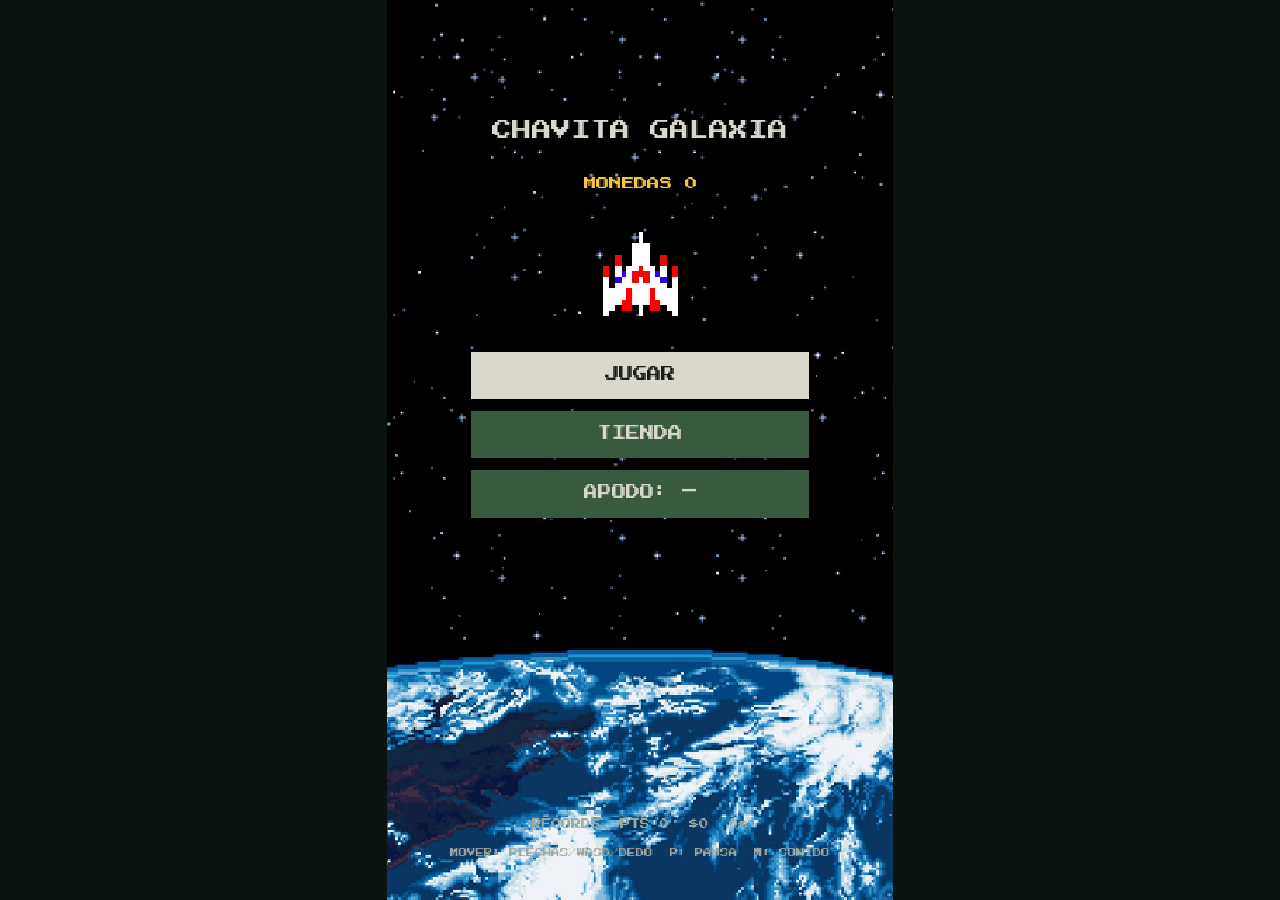
==== juegos/galaxia/index.html @ acf90b30 "juego002" ====
<!DOCTYPE html><html lang="es"><head><meta charset="utf-8">
<meta name="viewport" content="width=device-width,initial-scale=1,viewport-fit=cover,user-scalable=no">
<title>Chavita Galaxia</title>
<link href="https://fonts.googleapis.com/css2?family=Press+Start+2P&display=swap" rel="stylesheet">
<style>html,body{margin:0;height:100%;background:#0b130e;overflow:hidden}body{display:grid;place-items:center}canvas{display:block;image-rendering:pixelated;touch-action:none;background:#000}</style></head>
<body><canvas id="c" width="360" height="640"></canvas><script src="game.js"></script></body></html>
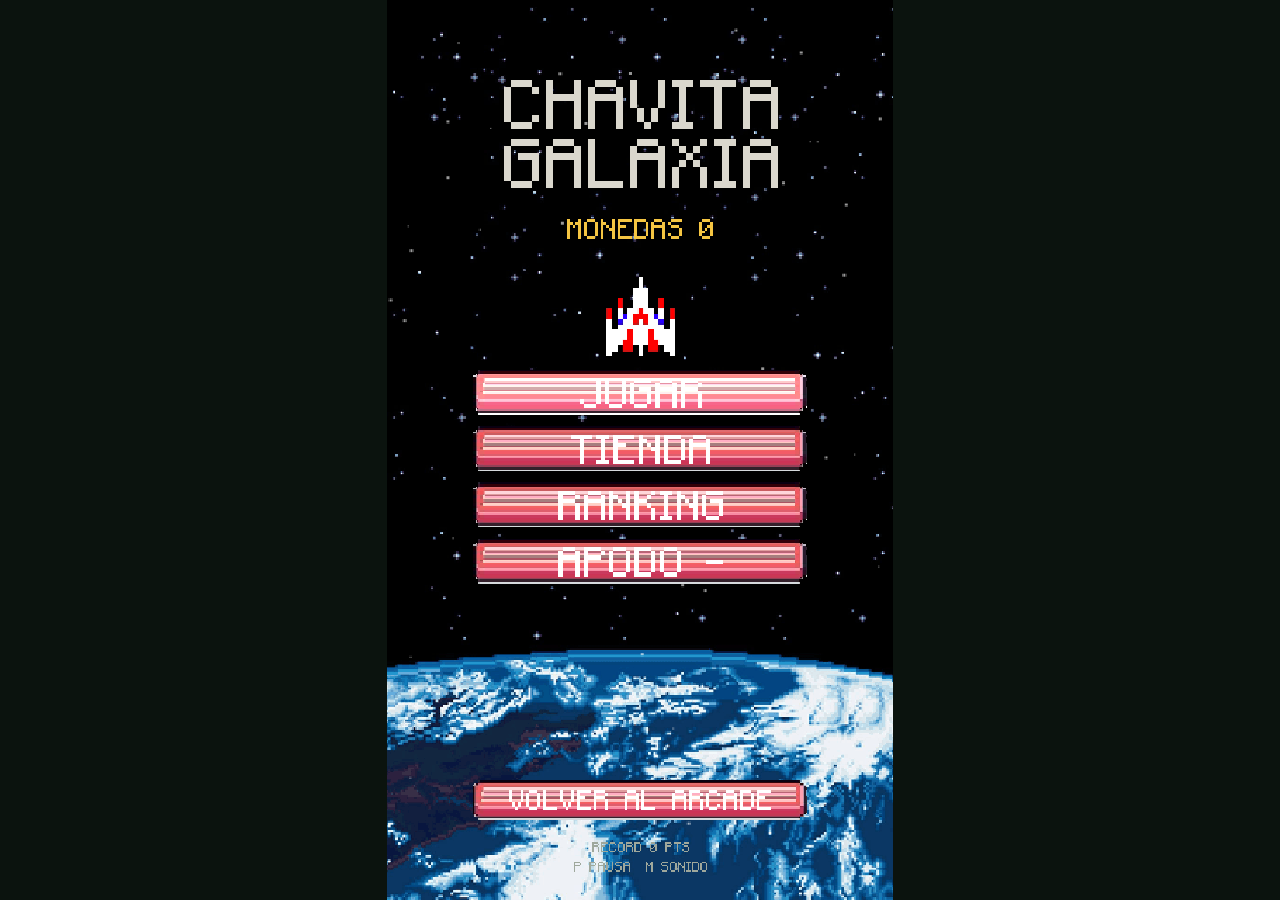
==== commit 02617dad: "Juego003" ====
--- a/juegos/galaxia/index.html
+++ b/juegos/galaxia/index.html
@@ -1,6 +1,5 @@
 <!DOCTYPE html><html lang="es"><head><meta charset="utf-8">
 <meta name="viewport" content="width=device-width,initial-scale=1,viewport-fit=cover,user-scalable=no">
 <title>Chavita Galaxia</title>
-<link href="https://fonts.googleapis.com/css2?family=Press+Start+2P&display=swap" rel="stylesheet">
 <style>html,body{margin:0;height:100%;background:#0b130e;overflow:hidden}body{display:grid;place-items:center}canvas{display:block;image-rendering:pixelated;touch-action:none;background:#000}</style></head>
-<body><canvas id="c" width="360" height="640"></canvas><script src="game.js"></script></body></html>
+<body><canvas id="c" width="360" height="640"></canvas><script src="font.js"></script><script src="game.js"></script></body></html>
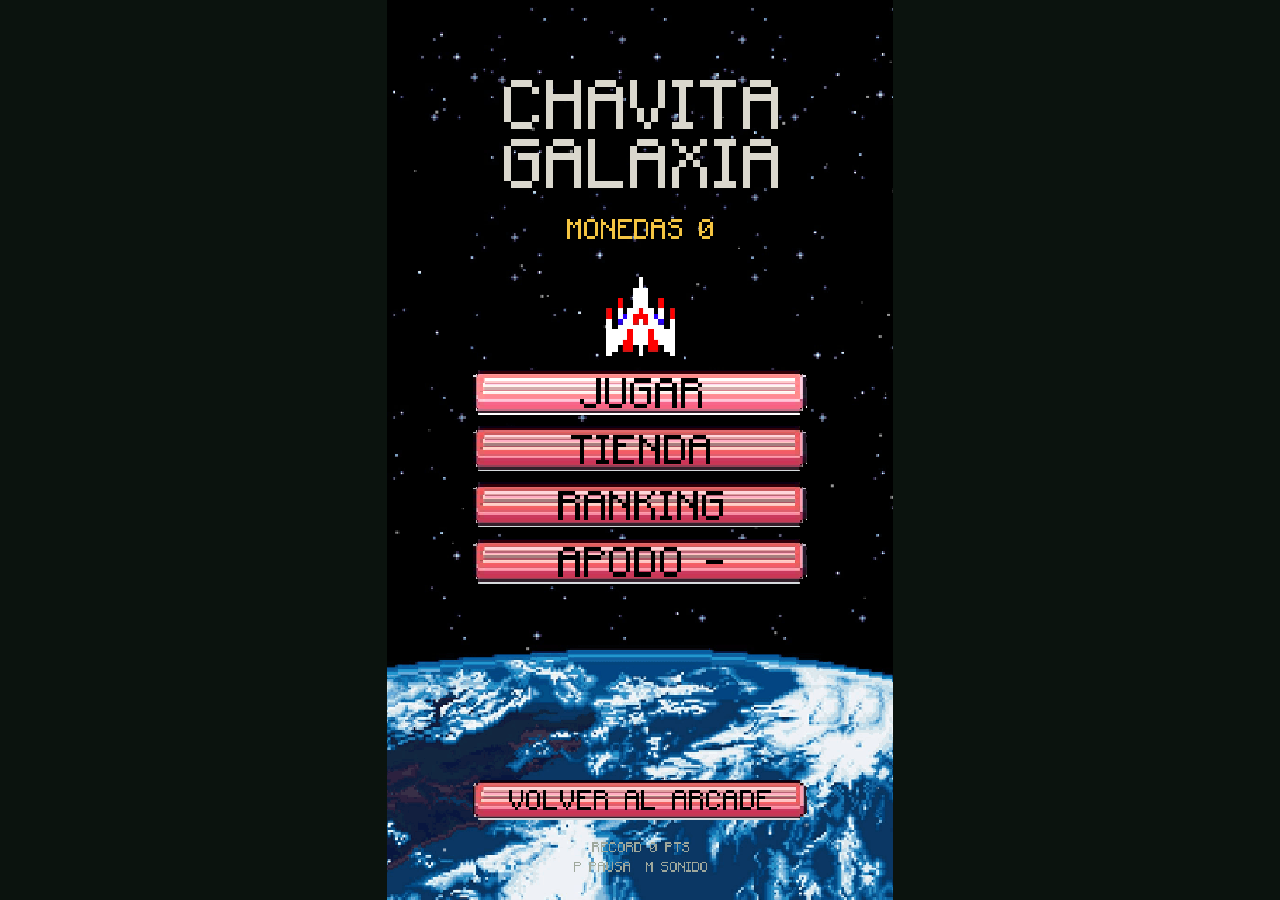
==== commit 0ff5ef2b: "Juego004" ====
--- a/juegos/galaxia/index.html
+++ b/juegos/galaxia/index.html
@@ -2,4 +2,4 @@
 <meta name="viewport" content="width=device-width,initial-scale=1,viewport-fit=cover,user-scalable=no">
 <title>Chavita Galaxia</title>
 <style>html,body{margin:0;height:100%;background:#0b130e;overflow:hidden}body{display:grid;place-items:center}canvas{display:block;image-rendering:pixelated;touch-action:none;background:#000}</style></head>
-<body><canvas id="c" width="360" height="640"></canvas><script src="font.js"></script><script src="game.js"></script></body></html>
+<body><canvas id="c" width="360" height="640"></canvas><script src="../../config.js"></script><script src="font.js"></script><script src="game.js"></script></body></html>
